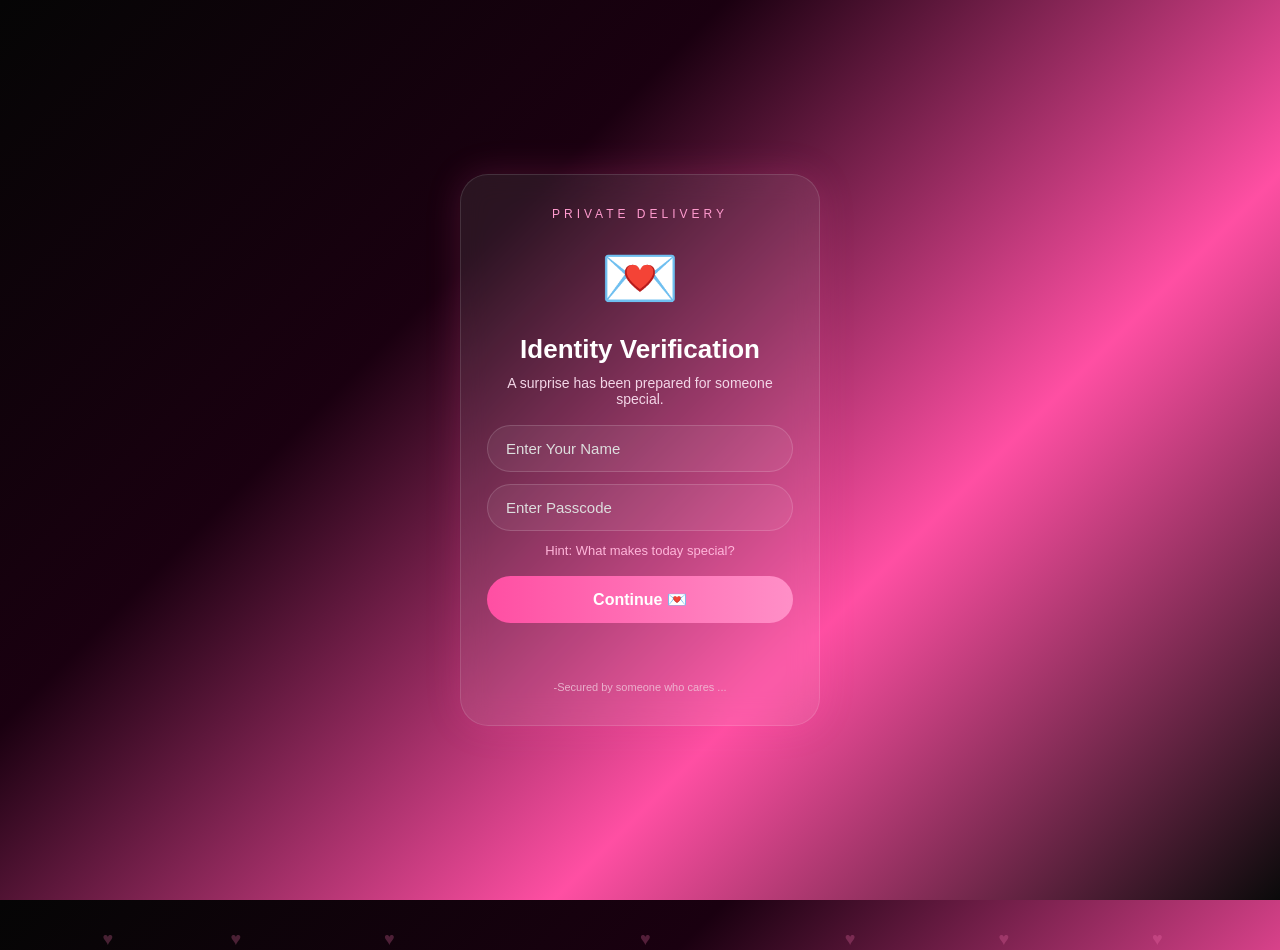
==== index.html @ 78ee4495 "Update index.html" ====
<!DOCTYPE html>
<html lang="en">
<head>
<meta charset="UTF-8">
<meta name="viewport" content="width=device-width, initial-scale=1.0">
<title>Private Delivery</title>
<link rel="icon" type="image/png" href="favicon.png.png">
<link rel="stylesheet" href="style.css">
</head>
<body class="wp1">

<div class="hearts">
  <span style="left:8%;animation-delay:0s;">♥</span>
  <span style="left:18%;animation-delay:2s;">♥</span>
  <span style="left:30%;animation-delay:4s;">♥</span>
  <span style="left:50%;animation-delay:1s;">♥</span>
  <span style="left:66%;animation-delay:5s;">♥</span>
  <span style="left:78%;animation-delay:3s;">♥</span>
  <span style="left:90%;animation-delay:6s;">♥</span>
</div>

<div class="card" id="card">

<div class="small">PRIVATE DELIVERY</div>

<div class="envelope" id="env">💌</div>

<h1>Identity Verification</h1>

<p class="sub">A surprise has been prepared for someone special.</p>

<input type="text" id="name" placeholder="Enter Your Name">

<input type="password" id="pass" placeholder="Enter Passcode">

<p class="hint" id="hint">Hint: What makes today special?</p>

<button onclick="verifyUser()">Continue 💌</button>

<div id="status"></div>

<p class="footer">-Secured by someone who cares ...</p>

</div>

<script>
const realPass = "2308"; // change password
const allowedNames = [
  "tarisha saxena",
  "ts",
  "tarisha",
  "t"
];

let tries = 0;

function verifyUser(){

    let userName = document.getElementById("name").value.trim().toLowerCase();
    let pass = document.getElementById("pass").value.trim();
    let status = document.getElementById("status");
    let card = document.getElementById("card");
    let env = document.getElementById("env");
    let hint = document.getElementById("hint");

    if(allowedNames.includes(userName) && pass === realPass){

        env.innerHTML = "📩";
        status.innerHTML = "Identity Confirmed 💌<br>Welcome...";
        status.style.color = "#8dff8d";

        setTimeout(()=>{
            window.location.href = "WEB2.html";
        },2200);

    }else if(!allowedNames.includes(userName)){

        env.innerHTML = "📪";
        status.innerHTML = "Oops 😏<br>This delivery belongs to someone else.";
        status.style.color = "#ff9e9e";

        setTimeout(()=>{
            window.location.href = "other.html";
        },2200);

    }else{

        tries++;
        card.classList.add("shake");
        setTimeout(()=>card.classList.remove("shake"),400);

        const hints = [
          "Hint: What makes today special?",
          "Hint: Today's iconic date...",
          "Hint: This day belongs to whom? 😏"
        ];

        const msgs = [
          "Wrong code 😭",
          "Cute try... still wrong 💀",
          "Access denied 👀"
        ];

        hint.innerHTML = hints[Math.min(tries,2)];
        status.innerHTML = msgs[Math.min(tries-1,2)];
        status.style.color = "#ff9e9e";
    }
}
</script>

</body>
</html>
---- style.css ----
/* ===================================================
   GLOBAL RESET
=================================================== */
*{
    margin:0;
    padding:0;
    box-sizing:border-box;
    font-family:Arial, Helvetica, sans-serif;
}

body{
    min-height:100vh;
    overflow:hidden;
    display:flex;
    justify-content:center;
    align-items:center;
    background-size:300% 300%;
    animation:bgmove 12s ease infinite;
}

/* animated gradient */
@keyframes bgmove{
    0%{background-position:0% 50%;}
    50%{background-position:100% 50%;}
    100%{background-position:0% 50%;}
}

/* ===================================================
   COMMON CARD / BUTTON / TEXT
=================================================== */
.card{
    width:360px;
    max-width:92%;
    padding:32px 26px;
    text-align:center;
    border-radius:28px;
    color:white;
    backdrop-filter:blur(14px);
    position:relative;
}

button{
    width:100%;
    padding:14px;
    border:none;
    border-radius:40px;
    background:linear-gradient(90deg,#ff4fa3,#ff8fc7);
    color:white;
    font-size:16px;
    font-weight:bold;
    cursor:pointer;
    transition:.3s;
}

button:hover{
    transform:translateY(-2px);
    box-shadow:0 0 18px rgba(255,79,163,.35);
}

/* ===================================================
   FLOATING HEARTS / PARTICLES
=================================================== */
.hearts span{
    position:absolute;
    bottom:-50px;
    color:#ff78b6;
    font-size:18px;
    animation:float 8s linear infinite;
    opacity:.25;
}

@keyframes float{
    0%{
        transform:translateY(0) scale(.6);
        opacity:0;
    }
    20%{opacity:.25;}
    100%{
        transform:translateY(-110vh) scale(1.2);
        opacity:0;
    }
}

/* ===================================================
   WP1 - PRIVATE DELIVERY (index.html)
   Add class="wp1" to body
=================================================== */
body.wp1{
    background:linear-gradient(135deg,#050505,#1a0010,#ff4fa3,#0a0a0a);
}

body.wp1 .card{
    background:rgba(255,255,255,.08);
    border:1px solid rgba(255,255,255,.12);
    box-shadow:0 0 35px rgba(255,79,163,.18);
}

.small{
    letter-spacing:4px;
    font-size:12px;
    color:#ff9bcf;
    margin-bottom:20px;
}

.envelope{
    font-size:64px;
    margin-bottom:18px;
    animation:floatbox 3s ease-in-out infinite;
    cursor:pointer;
}

@keyframes floatbox{
    0%,100%{transform:translateY(0);}
    50%{transform:translateY(-8px);}
}

body.wp1 h1{
    font-size:26px;
    margin-bottom:10px;
}

.sub{
    font-size:14px;
    color:#f3d6e7;
    margin-bottom:18px;
}

input{
    width:100%;
    padding:14px 18px;
    border:none;
    outline:none;
    border-radius:40px;
    background:rgba(255,255,255,.06);
    border:1px solid rgba(255,255,255,.15);
    color:white;
    font-size:15px;
    margin-bottom:12px;
}

input::placeholder{
    color:#ddd;
}

.hint{
    font-size:13px;
    color:#ffb6da;
    margin-bottom:18px;
}

#status{
    margin-top:16px;
    font-size:14px;
    min-height:24px;
}

.footer{
    margin-top:18px;
    font-size:11px;
    color:#f0c9dc;
    opacity:.8;
}

/* shake animation */
.shake{
    animation:shake .4s;
}

@keyframes shake{
    0%,100%{transform:translateX(0);}
    25%{transform:translateX(-6px);}
    50%{transform:translateX(6px);}
    75%{transform:translateX(-6px);}
}

/* ===================================================
   WP2 - CUTENESS METER (web2.html)
   Add class="wp2" to body
=================================================== */
body.wp2{
    background:linear-gradient(135deg,#ffd6ea,#ffc0cb,#ffeaf4,#f8d7ff);
}

body.wp2 .card{
    background:rgba(255,255,255,.45);
    color:#333;
    box-shadow:0 12px 30px rgba(255,105,180,.18);
}

body.wp2 h1{
    font-size:28px;
    color:#ff2f8a;
    margin-bottom:10px;
}

.subtext{
    font-size:14px;
    color:#6b4b5d;
    margin-bottom:18px;
}

.pet{
    font-size:62px;
    margin-bottom:18px;
    animation:bounce 2s infinite;
}

@keyframes bounce{
    0%,100%{transform:translateY(0);}
    50%{transform:translateY(-8px);}
}

.progress-box{
    width:100%;
    height:18px;
    background:#ffffff90;
    border-radius:30px;
    overflow:hidden;
    margin-bottom:12px;
}

.progress-bar{
    width:0%;
    height:100%;
    border-radius:30px;
    background:linear-gradient(90deg,#ff4fa3,#ff8fc7);
    transition:width .08s linear;
}

.percent{
    font-size:18px;
    font-weight:bold;
    color:#ff2f8a;
    margin-bottom:10px;
}

.result{
    min-height:30px;
    font-size:15px;
    color:#5e4150;
    margin-bottom:18px;
}

/* flash effect after overload */
.flash{
    animation:flashbg .5s 2;
}

@keyframes flashbg{
    0%{filter:brightness(1);}
    50%{filter:brightness(1.15);}
    100%{filter:brightness(1);}
}

/* ===================================================
   WP3 - BIRTHDAY REVEAL
   Add this below your existing style.css
=================================================== */

body.wp3{
    background:linear-gradient(135deg,#fff0f7,#ffd6ea,#f6ddff,#ffeaf4);
}

body.wp3 .card{
    background:rgba(255,255,255,.48);
    color:#333;
    box-shadow:0 12px 30px rgba(255,105,180,.18);
}

/* top small label */
.small-title{
    letter-spacing:4px;
    font-size:12px;
    color:#ff6fae;
    margin-bottom:18px;
}

/* gif / emoji pet */
.reveal-pet{
    font-size:64px;
    margin-bottom:18px;
    animation:bounce 2s infinite;
}

/* heading */
body.wp3 h1{
    font-size:30px;
    color:#ff2f8a;
    margin-bottom:14px;
}

/* hidden before animation */
.reveal-line1,
.reveal-line2,
.reveal-btn{
    opacity:0;
    transform:translateY(14px);
    transition:.8s ease;
}

/* paragraph */
.reveal-line2{
    font-size:17px;
    color:#6b4b5d;
    margin-bottom:24px;
    line-height:1.5;
}

/* button spacing */
.reveal-btn{
    margin-top:6px;
}

/* show animation */
.show{
    opacity:1;
    transform:translateY(0);
}
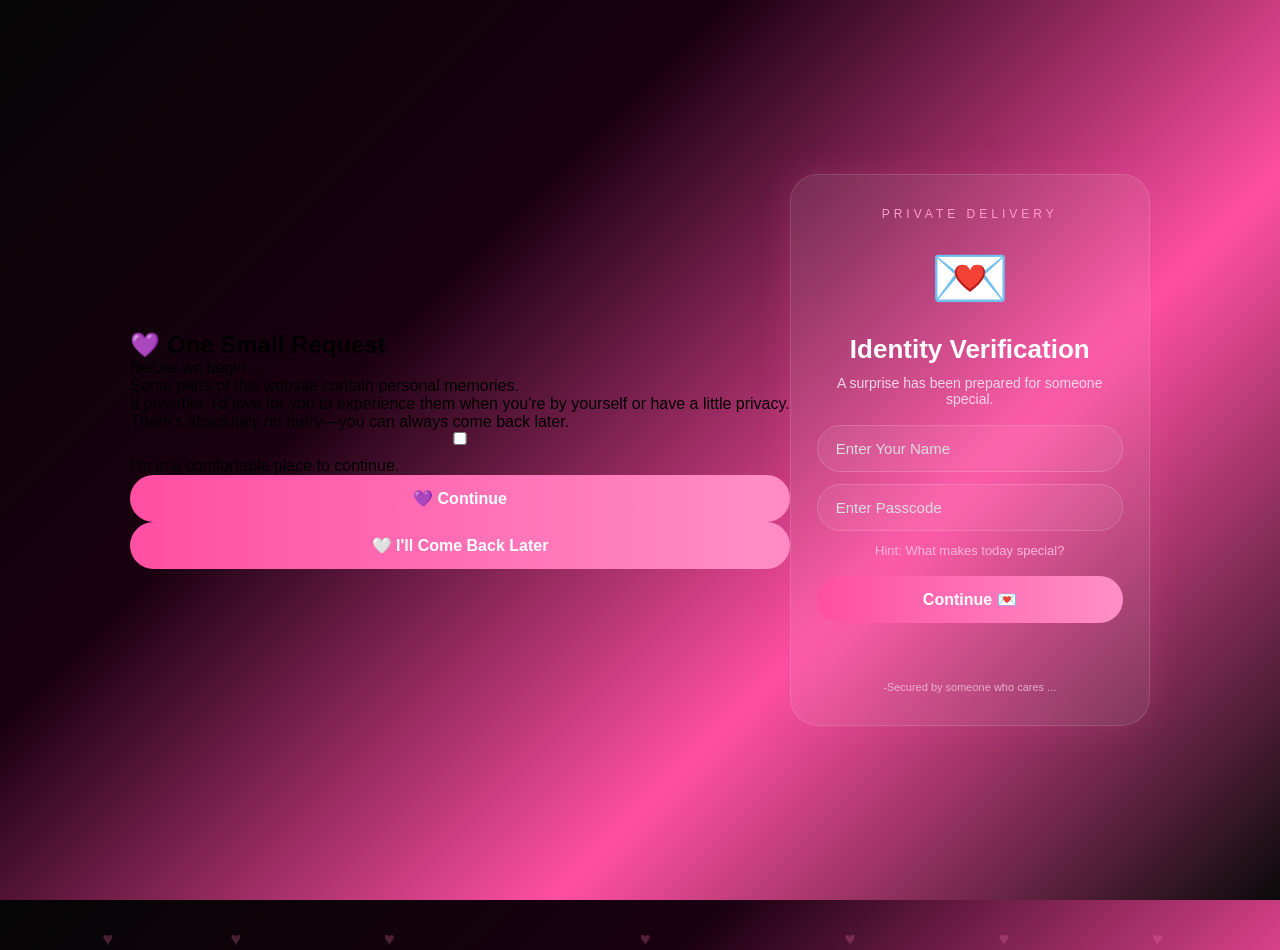
==== commit 9dedc5bc: "Update index.html" ====
--- a/index.html
+++ b/index.html
@@ -4,10 +4,120 @@
 <meta charset="UTF-8">
 <meta name="viewport" content="width=device-width, initial-scale=1.0">
 <title>Private Delivery</title>
-<link rel="icon" type="image/png" href="favicon.png.png">
+<link rel="icon" type="image/png" href="favimage.png">
 <link rel="stylesheet" href="style.css">
+  
+<script>
+
+const check=document.getElementById("readyCheck");
+const continueBtn=document.getElementById("continueBtn");
+const popup=document.getElementById("privacyPopup");
+const laterBtn=document.getElementById("laterBtn");
+
+check.addEventListener("change",()=>{
+
+    continueBtn.disabled=!check.checked;
+
+});
+
+continueBtn.addEventListener("click",()=>{
+
+    popup.style.display="none";
+
+});
+
+laterBtn.addEventListener("click",()=>{
+
+    document.body.innerHTML=`
+
+    <div style="
+        height:100vh;
+        display:flex;
+        justify-content:center;
+        align-items:center;
+        flex-direction:column;
+        background:#111;
+        color:white;
+        font-family:Segoe UI;
+        text-align:center;
+        padding:25px;
+    ">
+
+        <h1>💜 No worries!</h1>
+
+        <p>
+            This little memory book isn't going anywhere.
+        </p>
+
+        <p>
+            Come back whenever you have a little privacy.
+        </p>
+
+        <button onclick="location.reload()"
+        style="
+            margin-top:25px;
+            padding:14px 30px;
+            border:none;
+            border-radius:999px;
+            background:#d63384;
+            color:white;
+            cursor:pointer;
+        ">
+            Come Back Later
+        </button>
+
+    </div>
+
+    `;
+
+});
+
+  </script>
 </head>
 <body class="wp1">
+  <!-- Privacy Popup -->
+<div id="privacyPopup" class="popup-overlay">
+
+    <div class="popup-box">
+
+        <h2>💜 One Small Request</h2>
+
+        <p>
+            Before we begin...
+        </p>
+
+        <p>
+            Some parts of this website contain personal memories.
+        </p>
+
+        <p>
+            If possible, I'd love for you to experience them when you're by yourself or have a little privacy.
+        </p>
+
+        <p>
+            There's absolutely no hurry—you can always come back later.
+        </p>
+
+        <label class="checkbox">
+            <input type="checkbox" id="readyCheck">
+            I'm in a comfortable place to continue.
+        </label>
+
+        <div class="popup-buttons">
+
+            <button id="continueBtn" disabled>
+                💜 Continue
+            </button>
+
+            <button id="laterBtn">
+                🤍 I'll Come Back Later
+            </button>
+
+        </div>
+
+    </div>
+
+  </div>
 
 <div class="hearts">
   <span style="left:8%;animation-delay:0s;">♥</span>
--- a/style.css
+++ b/style.css
@@ -316,3 +316,218 @@
     opacity:1;
     transform:translateY(0);
 }
+
+/* =========================
+   WP4
+========================= */
+
+body.wp4{
+    margin:0;
+    min-height:100vh;
+
+    display:flex;
+    justify-content:center;
+    align-items:center;
+
+    overflow:hidden;
+
+    background:linear-gradient(
+    135deg,
+    #ffe3f1,
+    #ffd1e8,
+    #f5d9ff,
+    #ffeaf5
+    );
+
+    background-size:300% 300%;
+    animation:bgmove 10s ease infinite;
+
+    font-family:'Poppins',sans-serif;
+}
+
+/* main box */
+
+.wp4-box{
+    width:320px;
+
+    padding:30px 25px;
+
+    text-align:center;
+
+    border-radius:28px;
+
+    background:rgba(255,255,255,0.18);
+
+    backdrop-filter:blur(14px);
+
+    box-shadow:
+    0 0 30px rgba(255,255,255,0.3);
+
+    animation:fadeUp 1.2s ease;
+}
+
+/* cat gif */
+
+.cake-cat{
+    width:180px;
+
+    margin-bottom:10px;
+
+    animation:float 3s ease-in-out infinite;
+}
+
+/* heading */
+
+.wp4-box h1{
+    color:#ff3f8e;
+
+    font-size:32px;
+
+    margin-bottom:10px;
+
+    text-shadow:
+    0 0 10px rgba(255,100,180,0.3);
+}
+
+/* paragraph */
+
+.wp4-box p{
+    color:#5a3550;
+
+    font-size:15px;
+
+    line-height:1.6;
+
+    margin-bottom:25px;
+}
+
+/* button */
+
+.wp4-btn{
+    border:none;
+    outline:none;
+
+    padding:14px 26px;
+
+    border-radius:40px;
+
+    background:linear-gradient(
+    135deg,
+    #ff5fa2,
+    #d86bff
+    );
+
+    color:white;
+
+    font-size:15px;
+    font-weight:600;
+
+    cursor:pointer;
+
+    transition:0.3s;
+}
+
+/* button hover */
+
+.wp4-btn:hover{
+    transform:scale(1.06);
+
+    box-shadow:
+    0 0 18px rgba(255,95,162,0.5);
+}
+
+/* sparkles */
+
+.sparkles span{
+    position:absolute;
+
+    width:12px;
+    height:12px;
+
+    background:white;
+
+    border-radius:50%;
+
+    opacity:0.6;
+
+    animation:sparkle 5s linear infinite;
+}
+
+/* random positions */
+
+.sparkles span:nth-child(1){
+    top:10%;
+    left:20%;
+}
+
+.sparkles span:nth-child(2){
+    top:25%;
+    right:18%;
+}
+
+.sparkles span:nth-child(3){
+    bottom:15%;
+    left:30%;
+}
+
+.sparkles span:nth-child(4){
+    bottom:20%;
+    right:22%;
+}
+
+.sparkles span:nth-child(5){
+    top:50%;
+    left:8%;
+}
+
+/* sparkle animation */
+
+@keyframes sparkle{
+
+    0%{
+        transform:translateY(0px) scale(1);
+        opacity:0.5;
+    }
+
+    50%{
+        transform:translateY(-20px) scale(1.4);
+        opacity:1;
+    }
+
+    100%{
+        transform:translateY(0px) scale(1);
+        opacity:0.5;
+    }
+}
+
+/* floating cat */
+
+@keyframes float{
+
+    0%{
+        transform:translateY(0px);
+    }
+
+    50%{
+        transform:translateY(-10px);
+    }
+
+    100%{
+        transform:translateY(0px);
+    }
+}
+
+/* fade up */
+
+@keyframes fadeUp{
+
+    from{
+        opacity:0;
+        transform:translateY(40px);
+    }
+
+    to{
+        opacity:1;
+        transform:translateY(0px);
+    }
+}
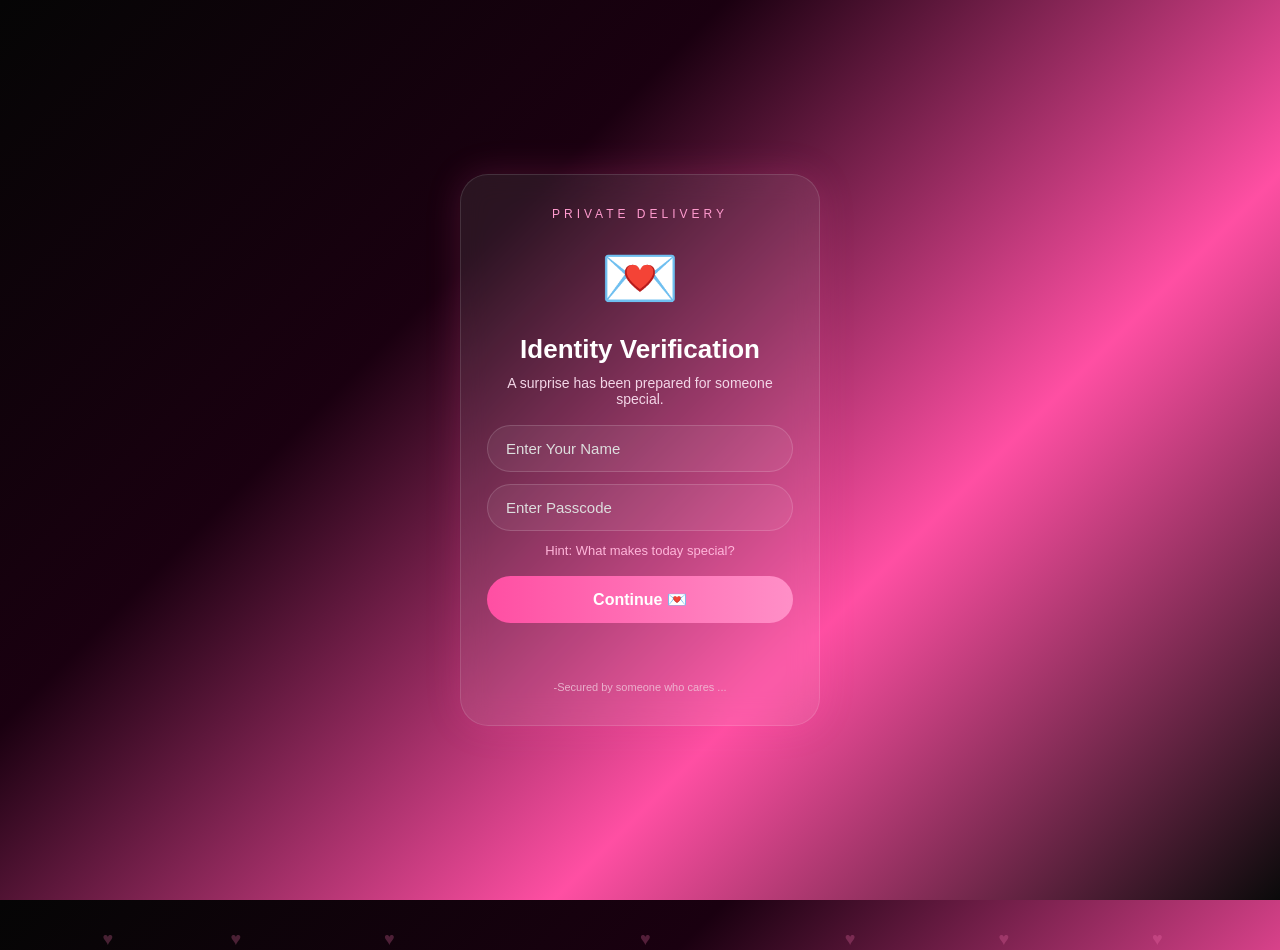
==== commit 529c5c28: "Remove privacy popup and related JavaScript Removed the privacy popup functionality and associated s" ====
--- a/index.html
+++ b/index.html
@@ -6,119 +6,9 @@
 <title>Private Delivery</title>
 <link rel="icon" type="image/png" href="favimage.png">
 <link rel="stylesheet" href="style.css">
+</head>
   
-<script>
-
-const check=document.getElementById("readyCheck");
-const continueBtn=document.getElementById("continueBtn");
-const popup=document.getElementById("privacyPopup");
-const laterBtn=document.getElementById("laterBtn");
-
-check.addEventListener("change",()=>{
-
-    continueBtn.disabled=!check.checked;
-
-});
-
-continueBtn.addEventListener("click",()=>{
-
-    popup.style.display="none";
-
-});
-
-laterBtn.addEventListener("click",()=>{
-
-    document.body.innerHTML=`
-
-    <div style="
-        height:100vh;
-        display:flex;
-        justify-content:center;
-        align-items:center;
-        flex-direction:column;
-        background:#111;
-        color:white;
-        font-family:Segoe UI;
-        text-align:center;
-        padding:25px;
-    ">
-
-        <h1>💜 No worries!</h1>
-
-        <p>
-            This little memory book isn't going anywhere.
-        </p>
-
-        <p>
-            Come back whenever you have a little privacy.
-        </p>
-
-        <button onclick="location.reload()"
-        style="
-            margin-top:25px;
-            padding:14px 30px;
-            border:none;
-            border-radius:999px;
-            background:#d63384;
-            color:white;
-            cursor:pointer;
-        ">
-            Come Back Later
-        </button>
-
-    </div>
-
-    `;
-
-});
-
-  </script>
-</head>
 <body class="wp1">
-  <!-- Privacy Popup -->
-<div id="privacyPopup" class="popup-overlay">
-
-    <div class="popup-box">
-
-        <h2>💜 One Small Request</h2>
-
-        <p>
-            Before we begin...
-        </p>
-
-        <p>
-            Some parts of this website contain personal memories.
-        </p>
-
-        <p>
-            If possible, I'd love for you to experience them when you're by yourself or have a little privacy.
-        </p>
-
-        <p>
-            There's absolutely no hurry—you can always come back later.
-        </p>
-
-        <label class="checkbox">
-            <input type="checkbox" id="readyCheck">
-            I'm in a comfortable place to continue.
-        </label>
-
-        <div class="popup-buttons">
-
-            <button id="continueBtn" disabled>
-                💜 Continue
-            </button>
-
-            <button id="laterBtn">
-                🤍 I'll Come Back Later
-            </button>
-
-        </div>
-
-    </div>
-
-  </div>
-
 <div class="hearts">
   <span style="left:8%;animation-delay:0s;">♥</span>
   <span style="left:18%;animation-delay:2s;">♥</span>
--- a/style.css
+++ b/style.css
@@ -531,3 +531,108 @@
         transform:translateY(0px);
     }
 }
+
+.popup-overlay{
+
+    position:fixed;
+
+    inset:0;
+
+    background:rgba(0,0,0,.75);
+
+    backdrop-filter:blur(8px);
+
+    display:flex;
+
+    justify-content:center;
+
+    align-items:center;
+
+    z-index:99999;
+}
+
+.popup-box{
+
+    width:min(90%,500px);
+
+    background:white;
+
+    border-radius:25px;
+
+    padding:35px;
+
+    text-align:center;
+
+    box-shadow:0 20px 50px rgba(0,0,0,.35);
+
+}
+
+.popup-box h2{
+
+    color:#d63384;
+
+    margin-bottom:20px;
+}
+
+.popup-box p{
+
+    color:#555;
+
+    line-height:1.7;
+
+    margin:12px 0;
+}
+
+.checkbox{
+
+    display:block;
+
+    margin:25px 0;
+
+    font-weight:600;
+}
+
+.popup-buttons{
+
+    display:flex;
+
+    gap:15px;
+
+    justify-content:center;
+
+    flex-wrap:wrap;
+}
+
+.popup-buttons button{
+
+    padding:12px 24px;
+
+    border:none;
+
+    border-radius:999px;
+
+    cursor:pointer;
+
+    font-size:16px;
+
+    transition:.3s;
+}
+
+#continueBtn{
+
+    background:#d63384;
+
+    color:white;
+
+    opacity:.5;
+}
+
+#continueBtn:enabled{
+
+    opacity:1;
+}
+
+#laterBtn{
+
+    background:#ececec;
+       }
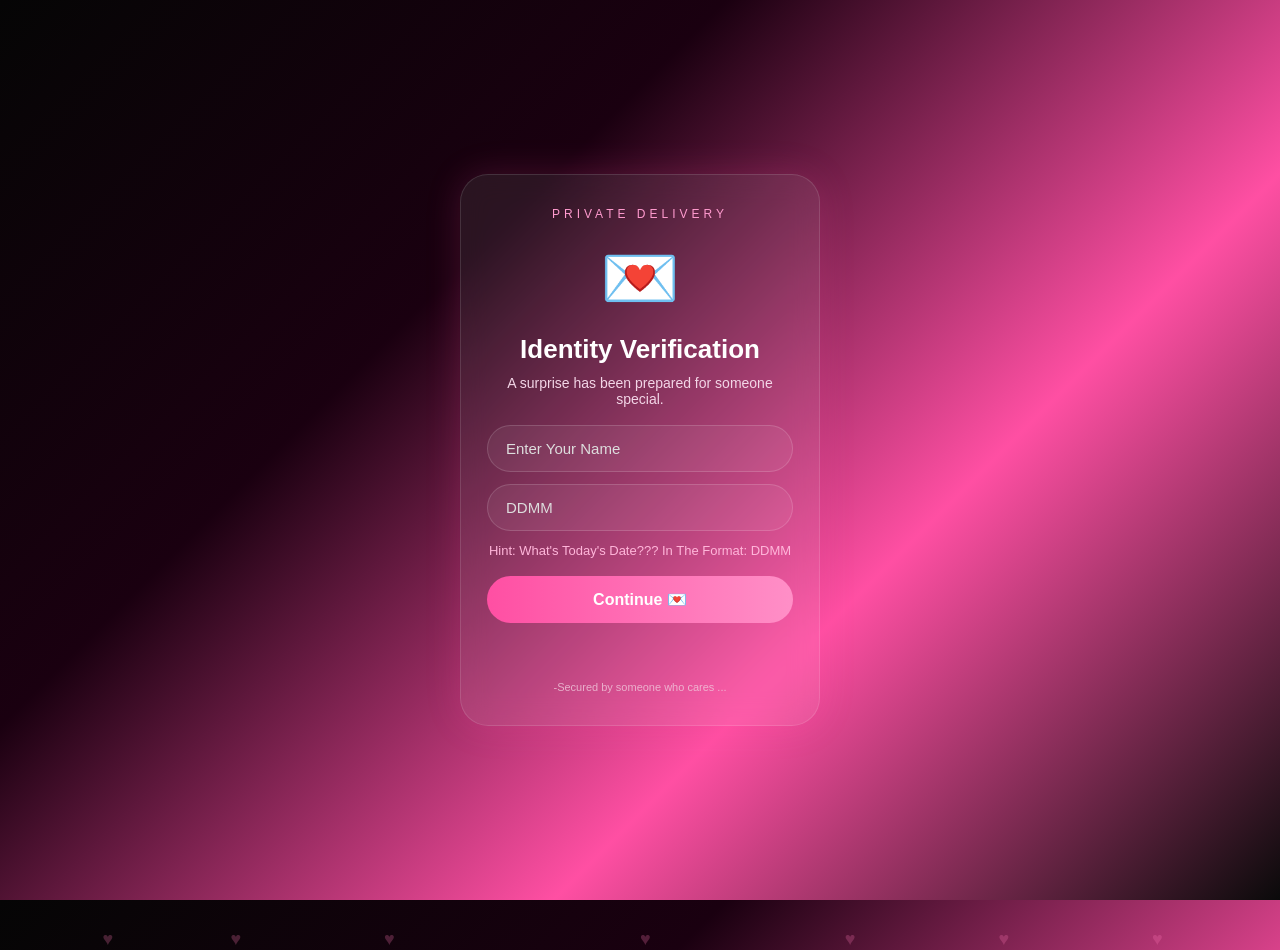
==== commit a6137199: "Modify password input and hint in index.html Updated password input placeholder and hint text." ====
--- a/index.html
+++ b/index.html
@@ -6,6 +6,8 @@
 <title>Private Delivery</title>
 <link rel="icon" type="image/png" href="favimage.png">
 <link rel="stylesheet" href="style.css">
+<link rel="stylesheet" href="style.css">
+<link rel="stylesheet" href="notification.css">
 </head>
   
 <body class="wp1">
@@ -31,9 +33,9 @@
 
 <input type="text" id="name" placeholder="Enter Your Name">
 
-<input type="password" id="pass" placeholder="Enter Passcode">
+<input type="password" id="pass" placeholder="DDMM">
 
-<p class="hint" id="hint">Hint: What makes today special?</p>
+<p class="hint" id="hint">Hint: What's Today's Date??? In The Format: DDMM</p>
 
 <button onclick="verifyUser()">Continue 💌</button>
 
@@ -43,6 +45,62 @@
 
 </div>
 
+<!-- Android 16 Privacy Notification -->
+<div id="privacyOverlay">
+
+    <div id="privacyNotification">
+
+        <div class="notify-top">
+            <div class="notify-icon">💜</div>
+
+            <div class="notify-title">
+                One Small Request
+            </div>
+        </div>
+
+        <div class="notify-text">
+
+            Before continuing...
+
+            <br><br>
+
+            If possible, please experience this website when you're by yourself or have a little privacy.
+
+            <br><br>
+
+            This is simply because some pages contain personal memories, and I'd rather you enjoy them comfortably.
+
+        </div>
+
+        <label class="notify-check">
+
+            <input type="checkbox" id="privacyCheck">
+
+            I'm alone and ready to continue.
+
+        </label>
+
+        <div class="notify-buttons">
+
+            <button id="continuePrivacy" disabled>
+
+                Continue
+
+            </button>
+
+            <button id="laterPrivacy">
+
+                Not Right Now
+
+            </button>
+
+        </div>
+
+    </div>
+
+</div>
+
+<script src="notification.js"></script>
 <script>
 const realPass = "2308"; // change password
 const allowedNames = [
@@ -70,7 +128,7 @@
         status.style.color = "#8dff8d";
 
         setTimeout(()=>{
-            window.location.href = "WEB2.html";
+            showPrivacyNotification();
         },2200);
 
     }else if(!allowedNames.includes(userName)){
--- a/notification.css
+++ b/notification.css
@@ -0,0 +1,165 @@
+#privacyOverlay{
+
+    position:fixed;
+    inset:0;
+
+    display:none;
+
+    justify-content:center;
+    align-items:center;
+
+    background:rgba(0,0,0,.28);
+
+    backdrop-filter:blur(8px);
+    -webkit-backdrop-filter:blur(8px);
+
+    z-index:999999;
+
+    opacity:0;
+    transition:.35s ease;
+}
+
+#privacyNotification{
+
+    width:min(92%,520px);
+
+    background:rgba(28,28,32,.45);
+
+    border:1px solid rgba(255,255,255,.18);
+
+    backdrop-filter:blur(22px);
+    -webkit-backdrop-filter:blur(22px);
+
+    border-radius:32px;
+
+    padding:28px;
+
+    color:white;
+
+    box-shadow:
+        0 20px 60px rgba(0,0,0,.45),
+        inset 0 1px rgba(255,255,255,.18);
+
+    transform:scale(.88);
+
+    transition:.35s ease;
+}
+
+#privacyOverlay.show{
+
+    opacity:1;
+
+}
+
+#privacyNotification.show{
+
+    transform:scale(1);
+
+}
+
+.notify-top{
+
+    display:flex;
+
+    align-items:center;
+
+    gap:12px;
+
+    margin-bottom:16px;
+}
+
+.notify-icon{
+
+    font-size:26px;
+}
+
+.notify-title{
+
+    font-size:21px;
+
+    font-weight:700;
+}
+
+.notify-text{
+
+    line-height:1.7;
+
+    color:#ececec;
+
+    margin-bottom:18px;
+}
+
+.notify-check{
+
+    display:flex;
+
+    align-items:center;
+
+    gap:10px;
+
+    margin-bottom:20px;
+
+    cursor:pointer;
+}
+
+.notify-check input{
+
+    width:18px;
+
+    height:18px;
+}
+
+.notify-buttons{
+
+    display:flex;
+
+    gap:12px;
+}
+
+.notify-buttons button{
+
+    flex:1;
+
+    padding:13px;
+
+    border:none;
+
+    border-radius:18px;
+
+    cursor:pointer;
+
+    font-weight:bold;
+
+    transition:.3s;
+}
+
+#continuePrivacy{
+
+    background:linear-gradient(135deg,#ff5fa2,#d86bff);
+
+    color:white;
+
+    opacity:.45;
+}
+
+#continuePrivacy:enabled{
+
+    opacity:1;
+}
+
+#continuePrivacy:hover:enabled{
+
+    transform:translateY(-2px);
+}
+
+#laterPrivacy{
+
+    background:rgba(255,255,255,.12);
+
+    color:white;
+}
+
+#laterPrivacy:hover{
+
+    background:rgba(255,255,255,.2);
+}
